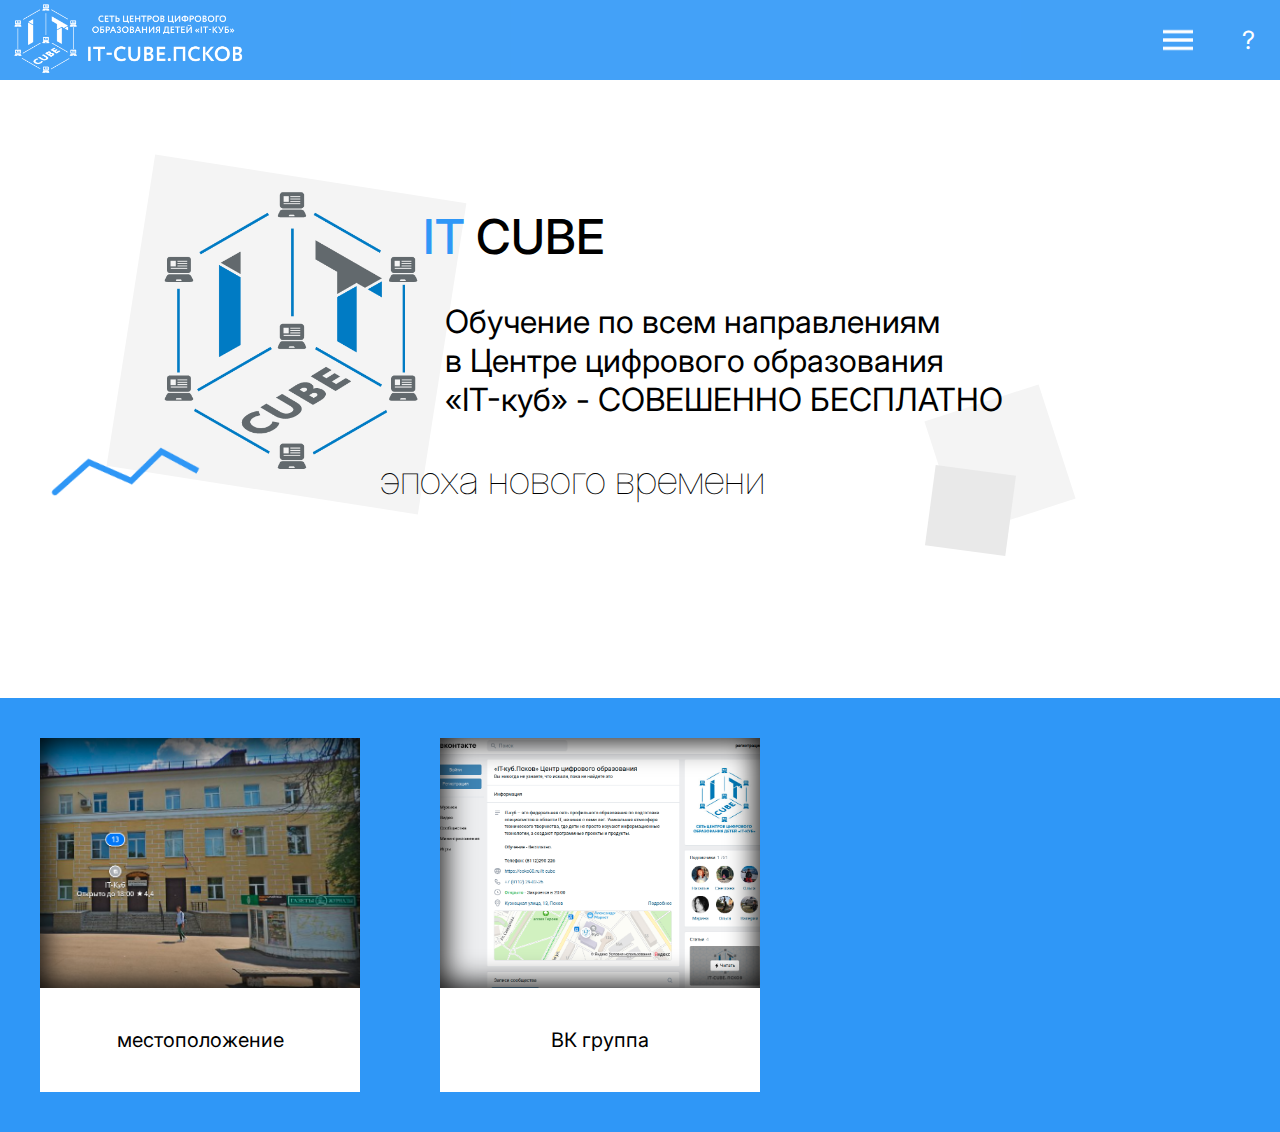
==== index.html @ 39ea4362 "Add files via upload" ====
<!doctypehtml>
<html>
    <head>
        <title>Программирование</title> <!-- название сайта. -->
        <meta charset="utf-8"> <!-- utf код. (для решения проблем с русским языком) -->
        <link rel="shortcut icon" href="https://i.imgur.com/NgILk2C.png" type="image/png"> <!-- иконка сайта. -->
        <link rel="stylesheet" href="main.css">
        <link rel="stylesheet" href="media-queries.css">
        <link rel="preconnect" href="https://fonts.googleapis.com">
<link rel="preconnect" href="https://fonts.gstatic.com" crossorigin>
<link href="https://fonts.googleapis.com/css2?family=Inter:wght@100;200;300;400;500;600;700;800;900&display=swap" rel="stylesheet">
<meta name="viewport" content="width=device-width, initial-scale=1, maximum-scale=1" />


    </head>
    <body>
        <div class="cap">
            <p class="butt tyu" onmouseover="Displayinfo();" onmouseout="DisplayinfoNone();">?</p>
            <div id="righty"></div>
            <img class="butt2 tyu2" onclick="menu();" src="menuBat.png">
            <p class="butt">КОНТАКТЫ</p>
            <p class="butt">ЗАПИСАТЬСЯ</p>
            <p class="butt">НОВОСТИ</p>
            <p class="butt">НАПРАВЛЕНИЯ</p>
            <p class="butt">О ЦЕНТРЕ</p>
            <img id="buttLogo" src="logo2.png">
        </div>
        <div id="BackMenu"></div>
        <div id="menu">
            <img class="butt2 tyu2" onclick="menu();" src="menuBat.png">
            <p class="butt3">КОНТАКТЫ</p>
            <p class="butt3">ЗАПИСАТЬСЯ</p>
            <p class="butt3">НОВОСТИ</p>
            <p class="butt3">НАПРАВЛЕНИЯ</p>
            <p class="butt3">О ЦЕНТРЕ</p>
        </div>

        <div id="inf">
            <img id="creatorInfo" src="creator.png"></img>
        </div>
        <!-- основной блок создания кода. -->
            <div id="logoBackground"></div>
            <div style="width: 100%; height: 100%;"><img src="logo.png" id="logo"></img></div>
        <div>
            <p  class="tooltip textLogo">IT <span id="textLogoColor">CUBE</span></p>
            <p id="infoText">Обучение по всем направлениям<br>
                в Центре цифрового образования<br>
                «IT-куб» - СОВЕШЕННО БЕСПЛАТНО</p>
            <p id="infoText2">эпоха нового времени</p>
        </div>
        <div id="cube"></div>
        <div id="cube2"></div>
        <div id="CreatorBackground"></div>
        <img id="Creator" src="creator.png"></img>
        <img src="Vector.png" id="vector"></img>
        <div class="bach"> 
            <div class="block1">
                <div style="padding: 40px; background-color: #2F97F7;">
                <div class="block2">
                </div>
                <div class="block3">
                    <p>местоположение</p>
                </div>
                </div>
            </div>
            <div class="block1">
                <div style="padding: 40px;background-color: #2F97F7;">
                <div class="block21">
                </div>
                <div class="block3">
                    <p>ВК группа</p>
                </div>
                </div>
            </div>
        </div>
            
        </div>


        <script>
            function Displayinfo() {
                var elem = document.getElementById("inf");
                elem.style.display = 'block';
            }

            function DisplayinfoNone() {
                var elem = document.getElementById("inf");
                elem.style.display = 'none';
            }

            document.getElementsByTagName('body')[0].onscroll = ScrollHide;
            function ScrollHide() {
            if( document.getElementsByTagName('html')[0].scrollTop >= 331.25) {
                var elem1 = document.getElementById("buttLogo");
                elem1.style.opacity = '1';
            } else {
                var elem1 = document.getElementById("buttLogo");
                elem1.style.opacity = '0';
            }
        }


        var OnMenu = false;

        function menu() {
            if(OnMenu == false) {
                document.getElementById("BackMenu").style.display = 'block';
                document.getElementById("menu").style.display = 'block';
                OnMenu = true;
            } else {
                document.getElementById("BackMenu").style.display = 'none';
                document.getElementById("menu").style.display = 'none';
                OnMenu = false;
            }
        }
        </script>
    </body>
</html>
---- main.css ----
#logoBackground {
    position: absolute;
width: 315px;
height: 315px;
left: 128.56px;
top: 177px;

background: #F4F4F4;
transform: rotate(8.87deg);
transition: 1s;
}

#logo {
    position: absolute;
    width: 355px;
    height: 299px;
    left: 115px;
    top: 180px;
    transition: 1s; 
}

.textLogo {
    position: absolute;
width: 188px;
height: 58px;
left: 423px;
top: 160px;

font-family: 'Inter';
font-style: normal;
font-weight: 500;
font-size: 48px;
line-height: 58px;
transition: 1s; 
/* identical to box height */


color: #2F97F7;
}

#textLogoColor {
color: #000000;
}

#infoText {
    position: absolute;
width: 578px;
height: 117px;
left: 445px;
top: 270px;

font-family: 'Inter';
font-style: normal;
font-weight: 400;
font-size: 32px;
line-height: 39px;
transition: 1s;
color: #000000;

}

#infoText2 {
    position: absolute;
width: 578px;
height: 117px;
left: 380px;
top: 420px;

font-family: 'Inter';
font-style: normal;
font-weight: 100;
font-size: 40px;
line-height: 39px;
color: #000000;

}

#cube {
    z-index: -1;
    position: absolute;
width: 120px;
height: 120px;
left: 940px;
top: 400px;

background: #F4F4F4;
transform: rotate(-17.96deg);
}

#cube2 {
    position: absolute;
    width: 80.87px;
    height: 80.87px;
    left: 930px;
    top: 470px;
    
    background: #E9E9E9;
    transform: rotate(7.62deg);
    transition: 1s;
}

#CreatorBackground {
    position: absolute;
    float: right;
width: 315px;
height: 315px;
right: 128.56px;
top: 177px;

background: #F4F4F4;
transform: rotate(-4.53deg);
transition: 1s;
}

#Creator {
    position: absolute;
    float: right;
    width: 335px;
    height: 279px;
    right: 155px;
    top: 200px;
    transition: 1s;
}

#vector {
    position: absolute;
width: 150px;
height: 40px;
left: 50px;
top: 450px;
transition: 1s;
transform: rotate(-4.25deg);
}

.cap {
    opacity: 0.9;
    z-index: 20;
    position: fixed;
    left: 0;
    right: 0;
    top: 0;
    width: 100%;
    height: 80px;
    background-color: #2F97F7;

    display: fixed;
}

.butt {
    color: rgb(255, 255, 255);
    margin: 0;
    float: right;
    padding: 24.8px;
    font-size: 25px;
    font-family: 'Inter';
font-style: normal;
transition: 0.3s;
}


.butt3 {
    border-top: solid 1px #13549e;

    width: calc(100% - 24.8px - 24.8px);
    z-index: 102;
    color: rgb(255, 255, 255);
    margin: 0;
    float: right;
    padding: 24.8px;
    font-size: 25px;
    font-family: 'Inter';
font-style: normal;
transition: 0.3s;
}






.butt2 {
    display: none;
    width: 30px;
    height: 30px;
    color: rgb(255, 255, 255);
    margin: 0;
    float: right;
    padding: 24.8px;
    font-size: 25px;
    font-family: 'Inter';
font-style: normal;
transition: 0.3s;
cursor: pointer;

}


#buttLogo {
    color: rgb(255, 255, 255);
    margin: 0;
    float: left;
    width: 250px;
    font-size: 25px;
    font-family: 'Inter';
font-style: normal;
transition: 0.3s;
}

.butt:hover {
     background-color: #3183d1;
     cursor: pointer;

}

.butt2:hover {
    background-color: #3183d1;
    cursor: pointer;

}

.butt3:hover {
    background-color: #3183d1;
    cursor: pointer;

}

#righty {
    float: right;
    width: 60px;
    height: 1px;
}



#inf {
    opacity: 0.8;
    display: none;
    position: fixed;
    margin-top: 80px;
    width: 300px;
    height: 300px;
    right: 0;
    margin-right: 8px;
    z-index: 100;
    background-color: #474747;
    border-radius: 10px;
    transition: 0.3s;
}

#creatorInfo {
    margin-top: 30px;
    margin-left: 30px;
    width: 250px;
    height: 250px;
}

.tyu {
    display: none;
    margin-right: -62.27px;
    transition: 1s;
}


#personal-pics{
    position: absolute;
    margin-top: 40px;
    margin-left: 40px;
    float: left;
    width: 1000px;
    background-color: rgb(179, 179, 179);
    height: 500px;        
    transition: 1s;  
    box-shadow: inset 0px 0px 20px 10px #000000;
}
.round{
    display: inline-block;
    width: 1000px;
    height: 500px; 
    vertical-align: top;
    background-position:center center;
    background-size:cover;  
    box-shadow: inset 0px 0px 20px 10px #000000;
}

.bach {
    position: absolute;
    z-index: -1;
    background-color: #2F97F7;
    margin-top: 690px;
    width: 100%;
    left: 0;
    right: 0;
    height: auto;  
    transition: 1s;   
    display: table-row;

}

.im {
    position: absolute;
    margin-top: 32px;
    margin-left:1100px;
    font-family: 'Inter';
    color: rgb(255, 255, 255);
font-style: normal;
font-weight: 500;
font-size: 48px;
transition: 1s;
}

#BackMenu {
    display: none;
    position: fixed;
    width: 100%;
    height: 100%;
    z-index: 99;
    background-color: #000000;
    opacity: 0.5;
    left: 0;
    top: 0;
    right: 0;
    bottom: 0;
}

#menu {
    display: none;
    position: fixed;
    height: 100%;
    width: 400px;
    background-color: #2F97F7;
    z-index: 100;
    right: 0;
    top: 0;
    bottom: 0;
}

.block1 {
    display: table-cell;
    margin: 40px;
    width: 400px;
    height: 400px;
    background-color: #fdfdfd;
}

.block2 {
    background-image: url(top.png);
    background-position-x: center;
    background-position-y: center;
    background-size: cover;
    top: 0;
    left: 0;
    right: 0;
    width: 100%;
    height:250px;
    background-color: #474747;
    box-shadow: inset 0px 0px 30px 3px #000000;
}

.block21 {
    background-image: url(top1.png);
    background-position-x: center;
    background-position-y: center;
    background-size: cover;
    top: 0;
    left: 0;
    right: 0;
    width: 100%;
    height:250px;
    background-color: #474747;
    box-shadow: inset 0px 0px 30px 3px #000000;
}

.block3 {
    background-color: rgb(255, 255, 255);
    font-size: 20px;
    font-family: 'Inter';
font-style: normal;
padding: 0;
padding: 20px;

text-align: center;
}


#heh {
    padding: 40px;
    background-color: #2F97F7;
}
---- media-queries.css ----
/*
@media only screen and (max-width: 1144px) {
    .text {
        123...
    }
}
*/
@media only screen and (max-width: 1570px) {
    #CreatorBackground {
        opacity: 0;
        z-index: -6;
    }


    .butt2 {
        display: block;
    }
    .butt {
        display: none;
    }
    
    #Creator {
        position: absolute;
        float: right;
        width: 150px;
        height: 150px;
        right: 10px;
        top: 10px;
        opacity: 0;
        z-index: -10;
    }

    #righty {
        display: none;
    }



    
    .tyu {
        margin-right: 0px;
        display: block;
    }
}

@media only screen and (max-width: 1083px) {
    #cube {
        display: none;
    }
    
    #cube2 {
        display: none;
    }

    #infoText {
        position: absolute;
    width: 300px;
    height: 117px;
    left: 380px;
    top: 130px;
    
    font-family: 'Inter';
    font-style: normal;
    font-weight: 400;
    font-size: 32px;
    line-height: 39px;
    
    color: #000000;
    
    }

    #infoText2 {
        display: none;
    
    }

    #logoBackground {
        z-index: -6;
        transform: rotate(0deg);
        margin-left: -110px;
        margin-top: -70px;
    }
    
    #logo {
        position: absolute;
        margin-left: 0;
        margin-left: -115px;
        margin-top: -70px;
    }

    #vector {
    margin-left: -1000px;
    }

    .textLogo {
        position: absolute;
    width: 188px;
    height: 58px;
    left: 380px;
    top: 50px;
    
    font-family: 'Inter';
    font-style: normal;
    font-weight: 500;
    font-size: 48px;
    line-height: 58px;
    /* identical to box height */
    
    
    color: #2F97F7;
    }

    #personal-pics{
        position: absolute;
        margin-top: 40px;
        margin-left: 40px;
        float: left;
        width: 800px;
        background-color: rgb(179, 179, 179);
        height: 500px;        
        overflow: hidden;
        overflow-x: scroll;    
        white-space:nowrap;
        box-shadow: inset 0px 0px 100px rgba(0, 0, 0, 0.6);
        border: solid 0.3px #000000;
    }
    
}

@media only screen and (max-width: 800px) {
    #cube {
        display: none;
    }
    
    #cube2 {
        display: none;
    }

    #menu {
        width: 100%;
        text-align: center;
    }

    #infoText {
        position: absolute;
    width: 300px;
    height: 117px;
    left: 12px;
    top: 460px;
    
    font-family: 'Inter';
    font-style: normal;
    font-weight: 400;
    font-size: 32px;
    line-height: 39px;
    
    color: #000000;
    
    }

    #infoText2 {
        display: none;
    
    }


    #cent {
        position: absolute;
        width: 100%;
        left: 0;
        right: 0;
        height: auto;
        height: 315px;
        top: 177px;
        
    }
    #logo {
        text-align: center;
    }

    #vector {
    margin-left: -1000px;
    }

    .textLogo {
        position: absolute;
    width: 188px;
    height: 58px;
    left: 12px;
    top: 380px;
    
    font-family: 'Inter';
    font-style: normal;
    font-weight: 500;
    font-size: 48px;
    line-height: 58px;
    /* identical to box height */
    
    
    color: #2F97F7;
    }

    #personal-pics{
        position: absolute;
        margin-top: 40px;
        margin-left: 40px;
        float: left;
        width: 800px;
        background-color: rgb(179, 179, 179);
        height: 500px;        
        overflow: hidden;
        overflow-x: scroll;    
        white-space:nowrap;
        box-shadow: inset 0px 0px 100px rgba(0, 0, 0, 0.6);
        border: solid 0.3px #000000;
    }

    .block1 {
        display: table-row;

    }
    .bach {
        margin-top: 1000px;
        display: table;
    
    }
    
}
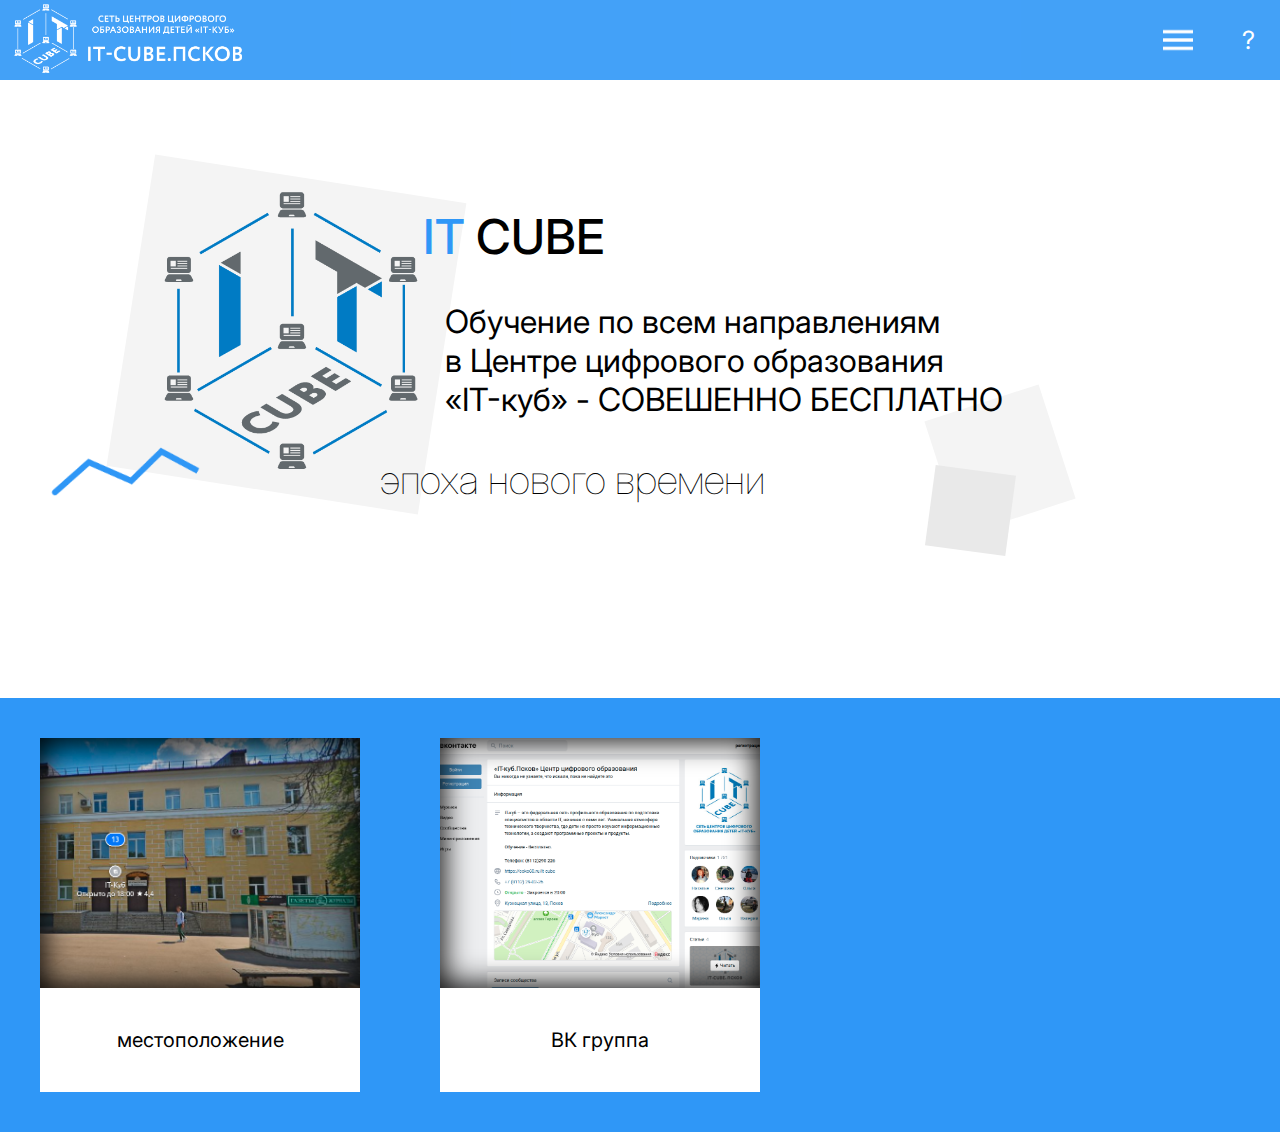
==== commit 80b5a734: "Add files via upload" ====
--- a/index.html
+++ b/index.html
@@ -23,7 +23,7 @@
             <p class="butt">НОВОСТИ</p>
             <p class="butt">НАПРАВЛЕНИЯ</p>
             <p class="butt">О ЦЕНТРЕ</p>
-            <img id="buttLogo" src="logo2.png">
+            <div id="buttLogo"></div>
         </div>
         <div id="BackMenu"></div>
         <div id="menu">
--- a/main.css
+++ b/main.css
@@ -200,11 +200,15 @@
     color: rgb(255, 255, 255);
     margin: 0;
     float: left;
+    top: 0;
     width: 250px;
+    height: 100%;
     font-size: 25px;
     font-family: 'Inter';
 font-style: normal;
 transition: 0.3s;
+background-image: url(logo2.png);
+background-size: contain;
 }
 
 .butt:hover {
--- a/media-queries.css
+++ b/media-queries.css
@@ -227,3 +227,14 @@
     
 }
 
+@media only screen and (max-width: 420px) {
+
+    #buttLogo {
+        background-image: url(logo3.png);
+        width: 100px;
+        top: 0;
+        background-repeat: no-repeat; 
+    }
+
+}
+
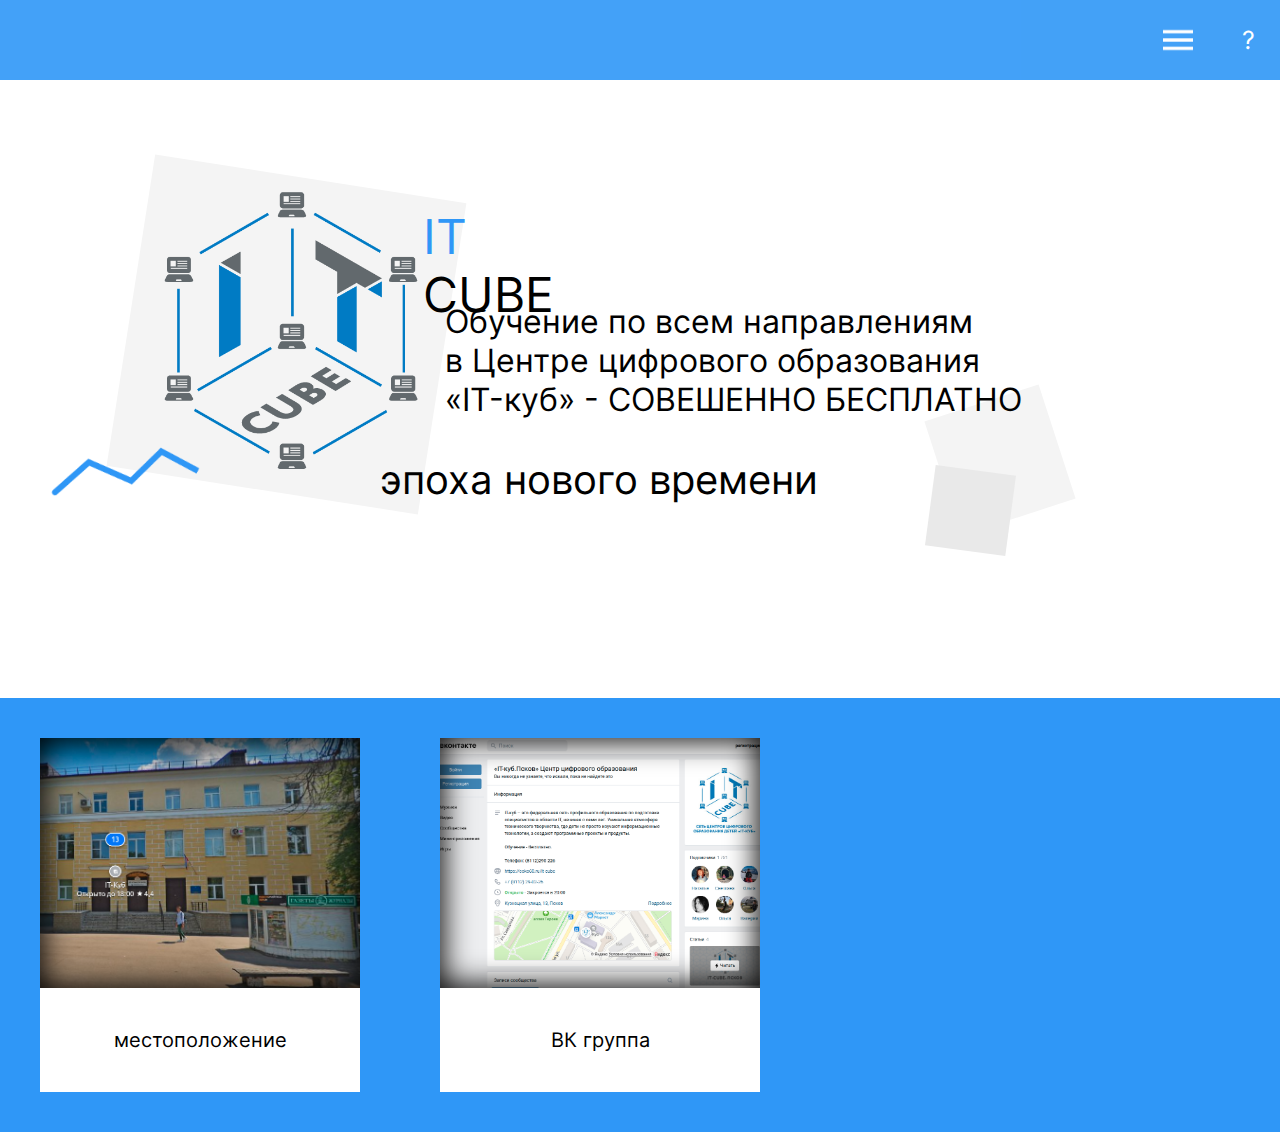
==== commit fc526247: "Update index.html" ====
--- a/index.html
+++ b/index.html
@@ -3,12 +3,9 @@
     <head>
         <title>Программирование</title> <!-- название сайта. -->
         <meta charset="utf-8"> <!-- utf код. (для решения проблем с русским языком) -->
-        <link rel="shortcut icon" href="https://i.imgur.com/NgILk2C.png" type="image/png"> <!-- иконка сайта. -->
+        <link rel="shortcut icon" href="logo.png" type="image/png"> <!-- иконка сайта. -->
         <link rel="stylesheet" href="main.css">
         <link rel="stylesheet" href="media-queries.css">
-        <link rel="preconnect" href="https://fonts.googleapis.com">
-<link rel="preconnect" href="https://fonts.gstatic.com" crossorigin>
-<link href="https://fonts.googleapis.com/css2?family=Inter:wght@100;200;300;400;500;600;700;800;900&display=swap" rel="stylesheet">
 <meta name="viewport" content="width=device-width, initial-scale=1, maximum-scale=1" />
 
 
@@ -20,18 +17,18 @@
             <img class="butt2 tyu2" onclick="menu();" src="menuBat.png">
             <p class="butt">КОНТАКТЫ</p>
             <p class="butt">ЗАПИСАТЬСЯ</p>
-            <p class="butt">НОВОСТИ</p>
-            <p class="butt">НАПРАВЛЕНИЯ</p>
+            <p class="butt" onclick="news();">НОВОСТИ</p>
+            <p class="butt" onclick="diraction();">НАПРАВЛЕНИЯ</p>
             <p class="butt">О ЦЕНТРЕ</p>
-            <div id="buttLogo"></div>
+            <div id="buttLogo" onclick="site();"></div>
         </div>
         <div id="BackMenu"></div>
         <div id="menu">
             <img class="butt2 tyu2" onclick="menu();" src="menuBat.png">
             <p class="butt3">КОНТАКТЫ</p>
             <p class="butt3">ЗАПИСАТЬСЯ</p>
-            <p class="butt3">НОВОСТИ</p>
-            <p class="butt3">НАПРАВЛЕНИЯ</p>
+            <p class="butt3" onclick="news();">НОВОСТИ</p>
+            <p class="butt3" onclick="diraction();">НАПРАВЛЕНИЯ</p>
             <p class="butt3">О ЦЕНТРЕ</p>
         </div>
 
@@ -54,7 +51,7 @@
         <img id="Creator" src="creator.png"></img>
         <img src="Vector.png" id="vector"></img>
         <div class="bach"> 
-            <div class="block1">
+            <div class="block1" onclick="map();">
                 <div style="padding: 40px; background-color: #2F97F7;">
                 <div class="block2">
                 </div>
@@ -63,7 +60,7 @@
                 </div>
                 </div>
             </div>
-            <div class="block1">
+            <div class="block1" onclick="vk();">
                 <div style="padding: 40px;background-color: #2F97F7;">
                 <div class="block21">
                 </div>
@@ -99,6 +96,31 @@
             }
         }
 
+        function diraction() {
+            var meni_1 = 'diraction.html';
+            location.href = meni_1;
+        }
+        function site() {
+            var meni_1 = 'index.html';
+            location.href = meni_1;
+        }
+        function news() {
+                var meni_1 = 'news.html';
+                location.href = meni_1;
+            }
+
+
+
+        function map() {
+            var meni_1 = 'https://yandex.ru/maps/25/pskov/house/kuznetskaya_ulitsa_13/ZkEYdQRoQUwFQFttfXRxd3pjYw==/?ll=28.339139%2C57.806528&z=19.6';
+            location.href = meni_1;
+        }
+
+        function vk() {
+            var meni_1 = 'https://vk.com/itcubepskov';
+            location.href = meni_1;
+        }
+
 
         var OnMenu = false;
 
--- a/main.css
+++ b/main.css
@@ -1,3 +1,8 @@
+
+   @font-face {
+    font-family: Inter; /* Имя шрифта */
+    src: url(Inter-Regular.ttf); /* Путь к файлу со шрифтом */
+   }
 
 #logoBackground {
     position: absolute;
@@ -209,6 +214,8 @@
 transition: 0.3s;
 background-image: url(logo2.png);
 background-size: contain;
+cursor: pointer;
+opacity: 0;
 }
 
 .butt:hover {
@@ -345,6 +352,7 @@
     width: 400px;
     height: 400px;
     background-color: #fdfdfd;
+    cursor: pointer;
 }
 
 .block2 {
@@ -384,10 +392,54 @@
 padding: 20px;
 
 text-align: center;
+
 }
 
 
 #heh {
     padding: 40px;
     background-color: #2F97F7;
-}+}
+
+TD, TH, TR {
+    padding: 5px; /* Поля вокруг содержимого таблицы */
+    border: 2px solid black; /* Параметры рамки */
+    font-family: 'Inter';
+}
+
+
+
+.droid {
+    display: none;
+}
+
+#news {
+    margin-top: 30px;
+    width: 100%;
+    height: auto;
+    display: flex;
+    flex-wrap: wrap;
+}
+
+
+.blocknews {
+
+    padding: 20px;
+    margin: 5px;
+    width: 250px;
+    height: 300px;
+    background-color: #bdbdbd;
+    font-family: 'Inter';
+    
+}
+
+#textNews {
+    font-family: 'Inter';
+    font-style: normal;
+    font-weight: 500;
+    font-size: 48px;
+    margin-top: 90px;
+    width: 100%;
+    height: 40px;
+    text-align: center;
+}
